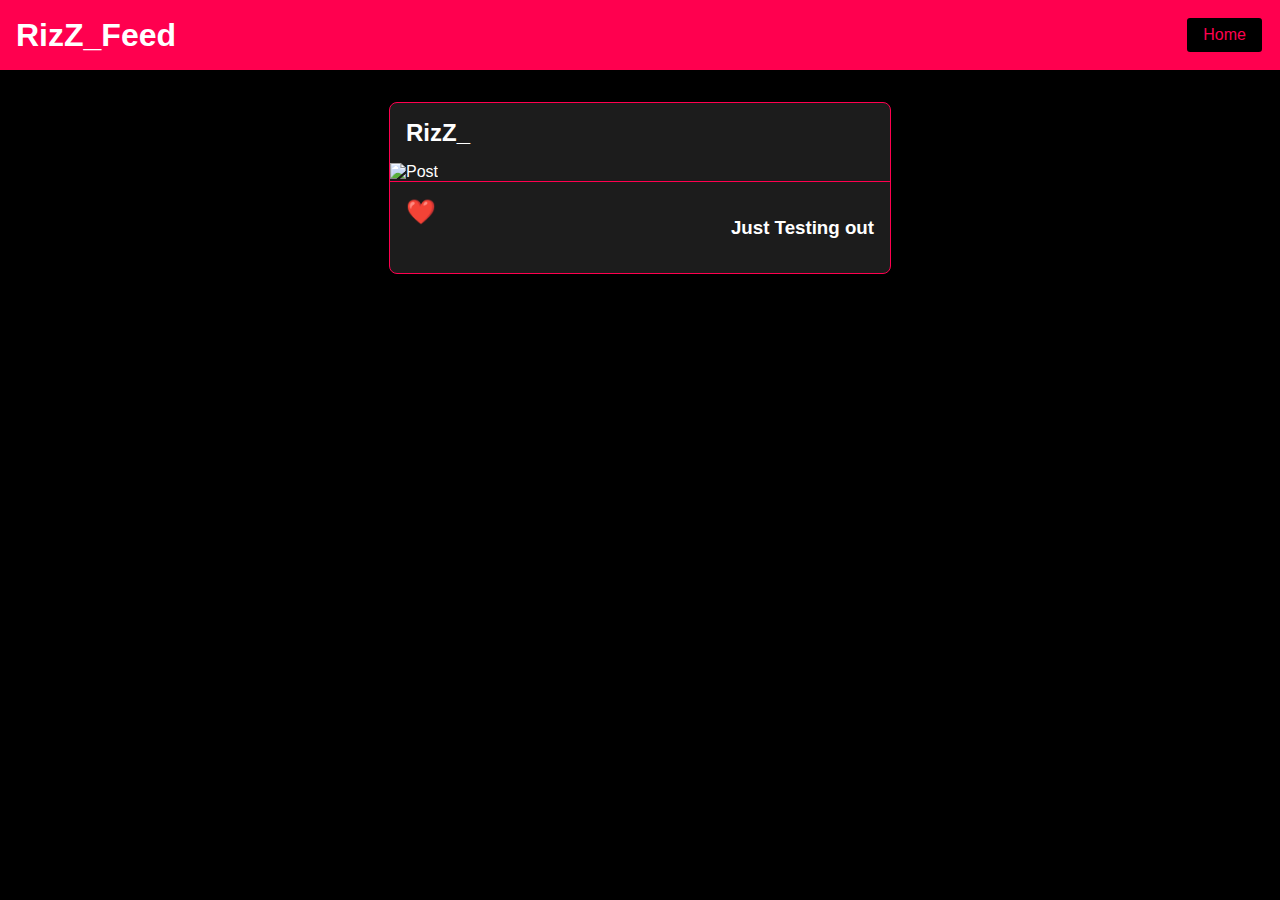
==== Feed.html @ 2f816cd7 "8" ====
<!DOCTYPE html>
<html lang="en">
<head>
    <meta charset="UTF-8">
    <meta name="viewport" content="width=device-width, initial-scale=1.0">
    <title>Dark Themed Instagram Feed</title>
    <link rel="stylesheet" href="css/feed.css">
</head>
<body>
    <div class="navbar">
        <h1>RizZ_Feed</h1>
        <button class="return-btn" onclick="returnToMain()">Home</button>
    </div>
    <div class="feed">
        <div class="post">
            <div class="post-header">
                
                <h2>RizZ_</h2>
            </div>
            <img src="postimg/post1.jpg" alt="Post" class="post-image">
            <div class="post-footer">
                <span class="like-btn">❤️</span>
                <h3>Just Testing out</h3>
            </div>
        </div>
        
    </div>
    <script>
        function returnToMain() {
            window.location.href = 'index.html'; 
        }
    </script>
</body>
</html>
---- css/feed.css ----
body {
    margin: 0;
    font-family: Arial, sans-serif;
    background-color: #000;
    color: #fff;
}

.navbar {
    display: flex;
    justify-content: space-between;
    align-items: center;
    background-color: #ff004f;
    padding: 1rem;
}

.navbar h1 {
    margin: 0;
    font-size: 2rem;
}

.return-btn {
    background-color: #000;
    color: #ff004f;
    border: 2px solid #ff004f;
    padding: 0.5rem 1rem;
    border-radius: 5px;
    cursor: pointer;
    font-size: 1rem;
}

.return-btn:hover {
    background-color: #ff004f;
    color: #000;
}

.feed {
    display: flex;
    flex-direction: column;
    align-items: center;
    padding: 2rem;
}

.post {
    background-color: #1c1c1c;
    border: 1px solid #ff004f;
    border-radius: 8px;
    margin-bottom: 2rem;
    width: 100%;
    max-width: 500px;
    overflow: hidden;
}

.post-header {
    display: flex;
    align-items: center;
    padding: 1rem;
}

.avatar {
    width: 40px;
    height: 40px;
    border-radius: 50%;
    margin-right: 1rem;
}

.post-header h2 {
    margin: 0;
    font-size: 1.5rem;
}

.post-image {
    width: 100%;
}

.post-footer {
    display: flex;
    justify-content: space-between;
    padding: 1rem;
    border-top: 1px solid #ff004f;
}

.like-btn, .comment-btn {
    cursor: pointer;
    font-size: 1.5rem;
}

.like-btn:hover, .comment-btn:hover {
    color: #ff004f;
}

/* Responsive Styles */
@media (max-width: 600px) {
    .navbar h1 {
        font-size: 1.5rem;
    }

    .return-btn {
        font-size: 0.8rem;
        padding: 0.4rem 0.8rem;
    }

    .post-header h2 {
        font-size: 1.2rem;
    }

    .post-footer {
        padding: 0.8rem;
    }

    .like-btn, .comment-btn {
        font-size: 1.2rem;
    }
}
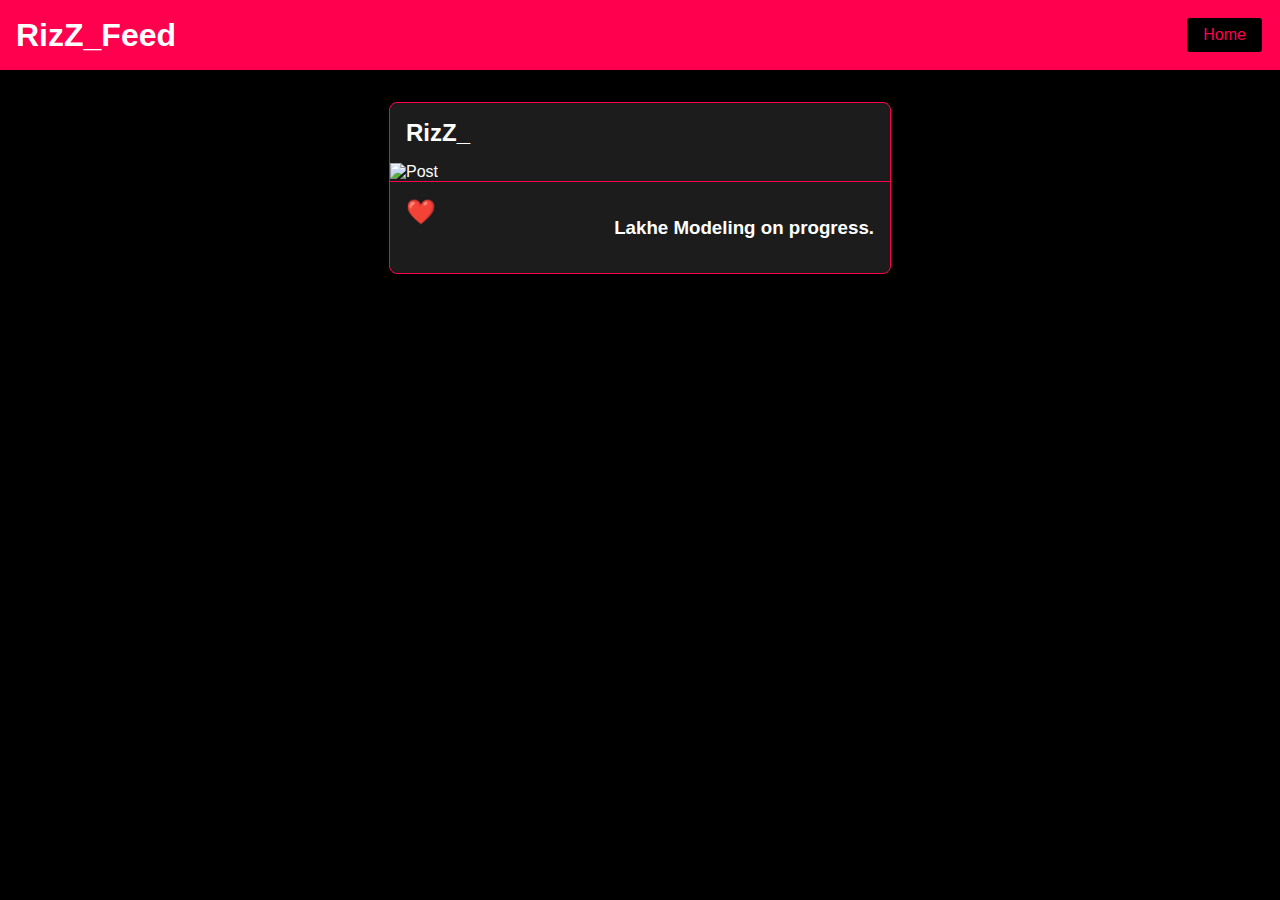
==== commit 3bcecac3: "9" ====
--- a/Feed.html
+++ b/Feed.html
@@ -5,6 +5,7 @@
     <meta name="viewport" content="width=device-width, initial-scale=1.0">
     <title>Dark Themed Instagram Feed</title>
     <link rel="stylesheet" href="css/feed.css">
+    <link rel="icon" href="img/Logo.png" type="image/icon type">
 </head>
 <body>
     <div class="navbar">
@@ -20,7 +21,7 @@
             <img src="postimg/post1.jpg" alt="Post" class="post-image">
             <div class="post-footer">
                 <span class="like-btn">❤️</span>
-                <h3>Just Testing out</h3>
+                <h3>Lakhe Modeling on progress.</h3>
             </div>
         </div>
         
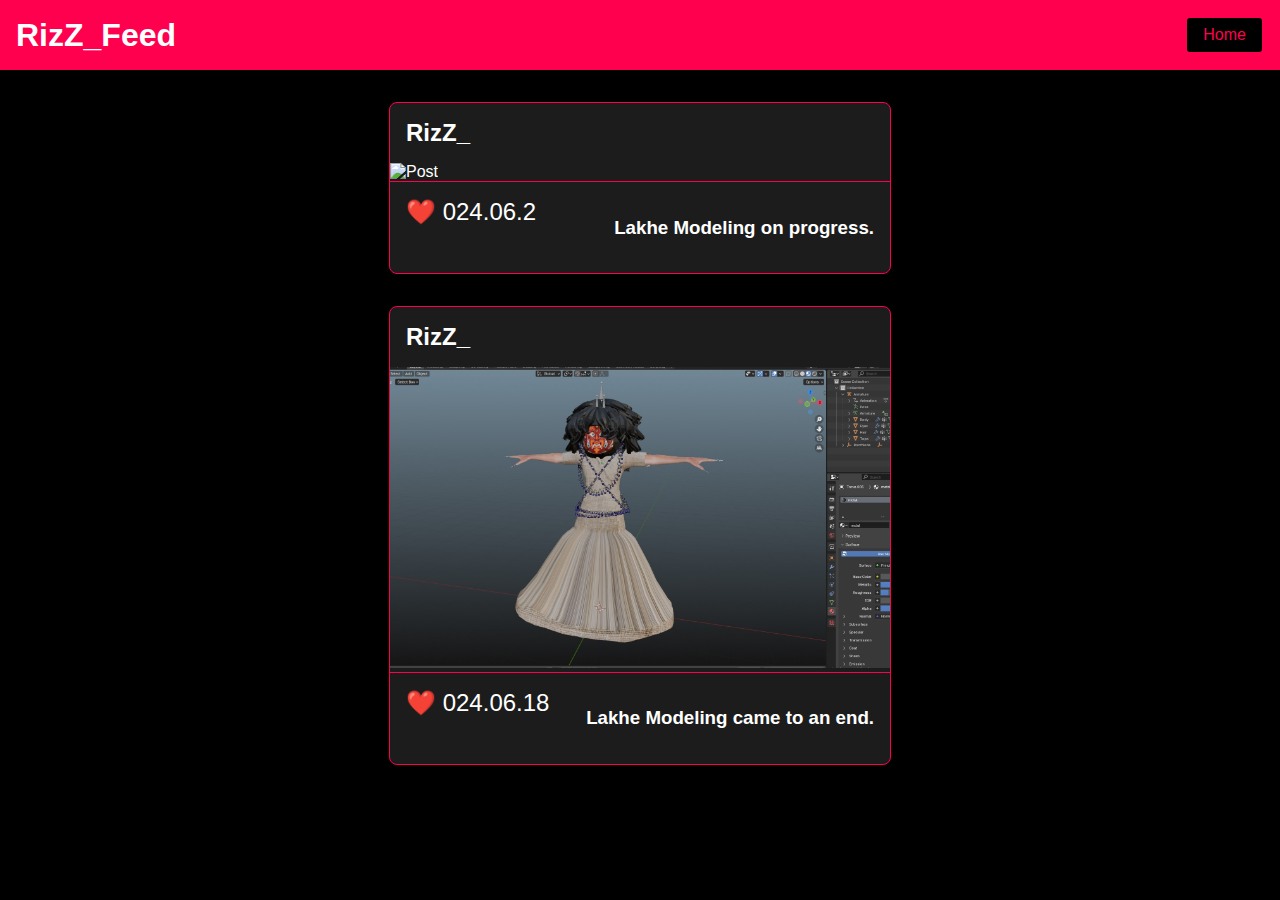
==== commit 028cd02b: "15" ====
--- a/Feed.html
+++ b/Feed.html
@@ -4,6 +4,7 @@
     <meta charset="UTF-8">
     <meta name="viewport" content="width=device-width, initial-scale=1.0">
     <title>Dark Themed Instagram Feed</title>
+    <script src="https://kit.fontawesome.com/e6b8371d90.js" crossorigin="anonymous"></script>
     <link rel="stylesheet" href="css/feed.css">
     <link rel="icon" href="img/Logo.png" type="image/icon type">
 </head>
@@ -20,12 +21,24 @@
             </div>
             <img src="postimg/post1.jpg" alt="Post" class="post-image">
             <div class="post-footer">
-                <span class="like-btn">❤️</span>
+                <span class="like-btn">❤️ 024.06.2</span>
                 <h3>Lakhe Modeling on progress.</h3>
             </div>
         </div>
         
+        <div class="post">
+            <div class="post-header">
+                
+                <h2>RizZ_</h2>
+            </div>
+            <img src="postimg/post2.jpg" alt="Post" class="post-image">
+            <div class="post-footer">
+                <span class="like-btn">❤️ 024.06.18</span>
+                <h3>Lakhe Modeling came to an end.</h3>
+            </div>
+        </div>
     </div>
+    
     <script>
         function returnToMain() {
             window.location.href = 'index.html'; 
--- a/css/feed.css
+++ b/css/feed.css
@@ -88,6 +88,7 @@
     color: #ff004f;
 }
 
+
 /* Responsive Styles */
 @media (max-width: 600px) {
     .navbar h1 {
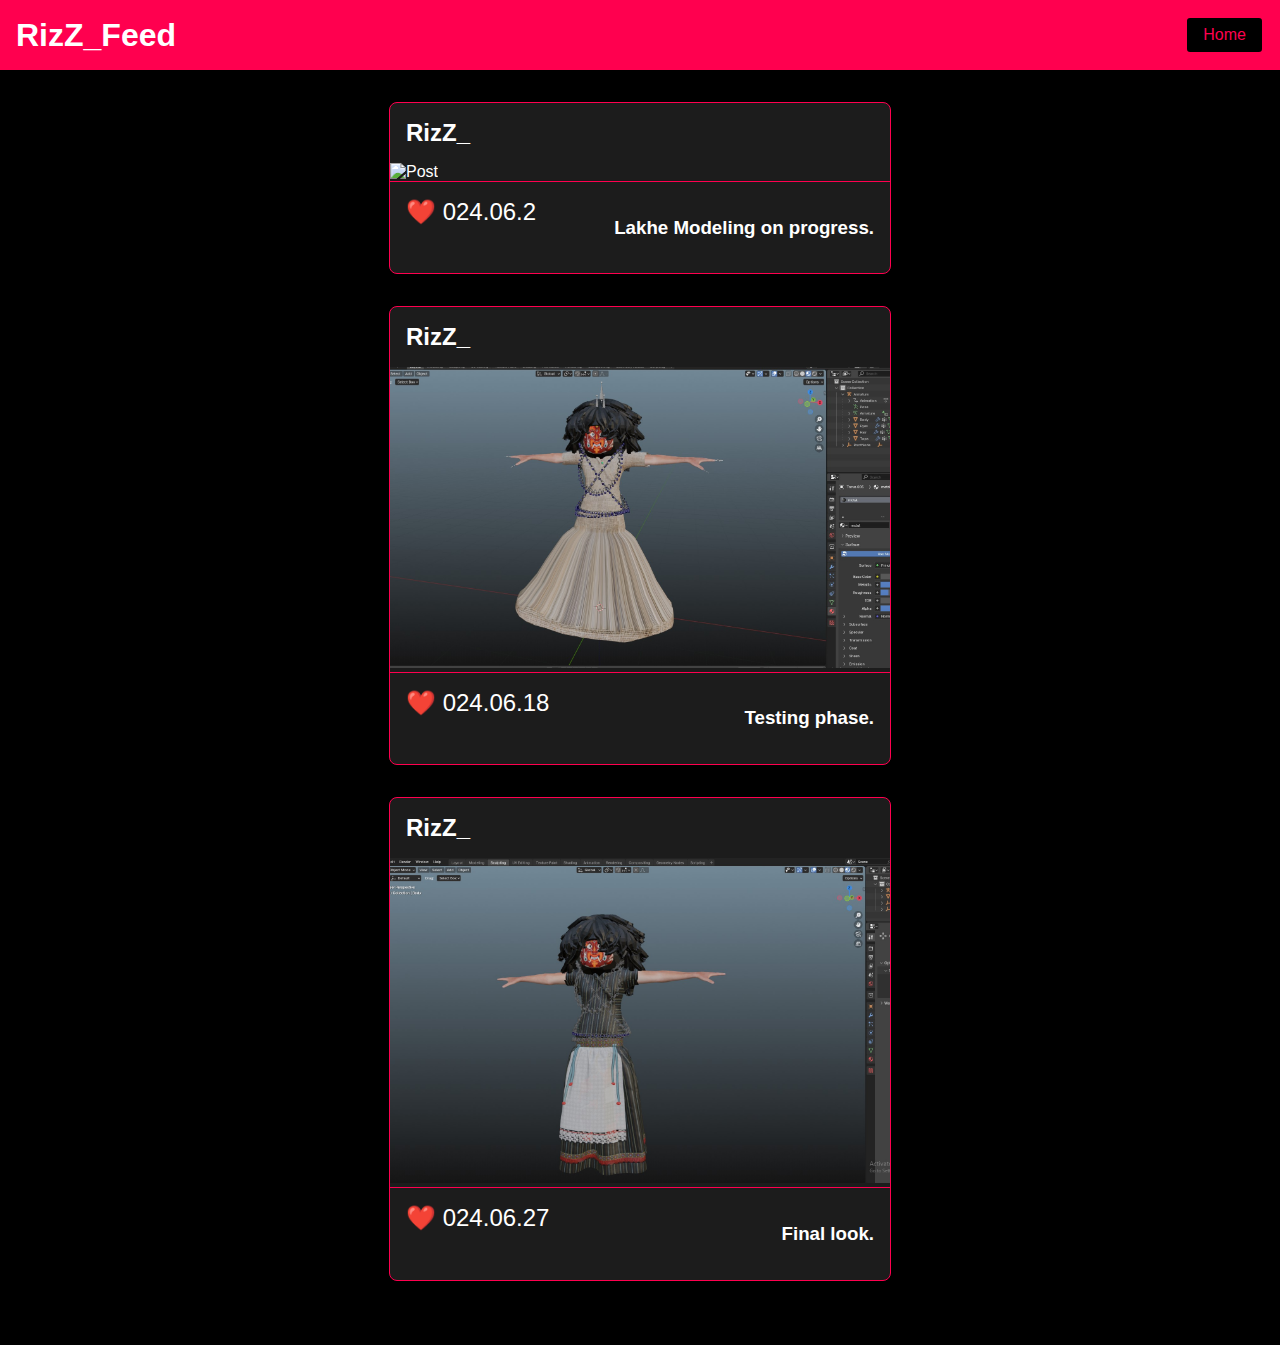
==== commit a6bbdd72: "20" ====
--- a/Feed.html
+++ b/Feed.html
@@ -34,7 +34,19 @@
             <img src="postimg/post2.jpg" alt="Post" class="post-image">
             <div class="post-footer">
                 <span class="like-btn">❤️ 024.06.18</span>
-                <h3>Lakhe Modeling came to an end.</h3>
+                <h3>Testing phase.</h3>
+            </div>
+        </div>
+
+        <div class="post">
+            <div class="post-header">
+                
+                <h2>RizZ_</h2>
+            </div>
+            <img src="postimg/post3.jpg" alt="Post" class="post-image">
+            <div class="post-footer">
+                <span class="like-btn">❤️ 024.06.27</span>
+                <h3>Final look.</h3>
             </div>
         </div>
     </div>
